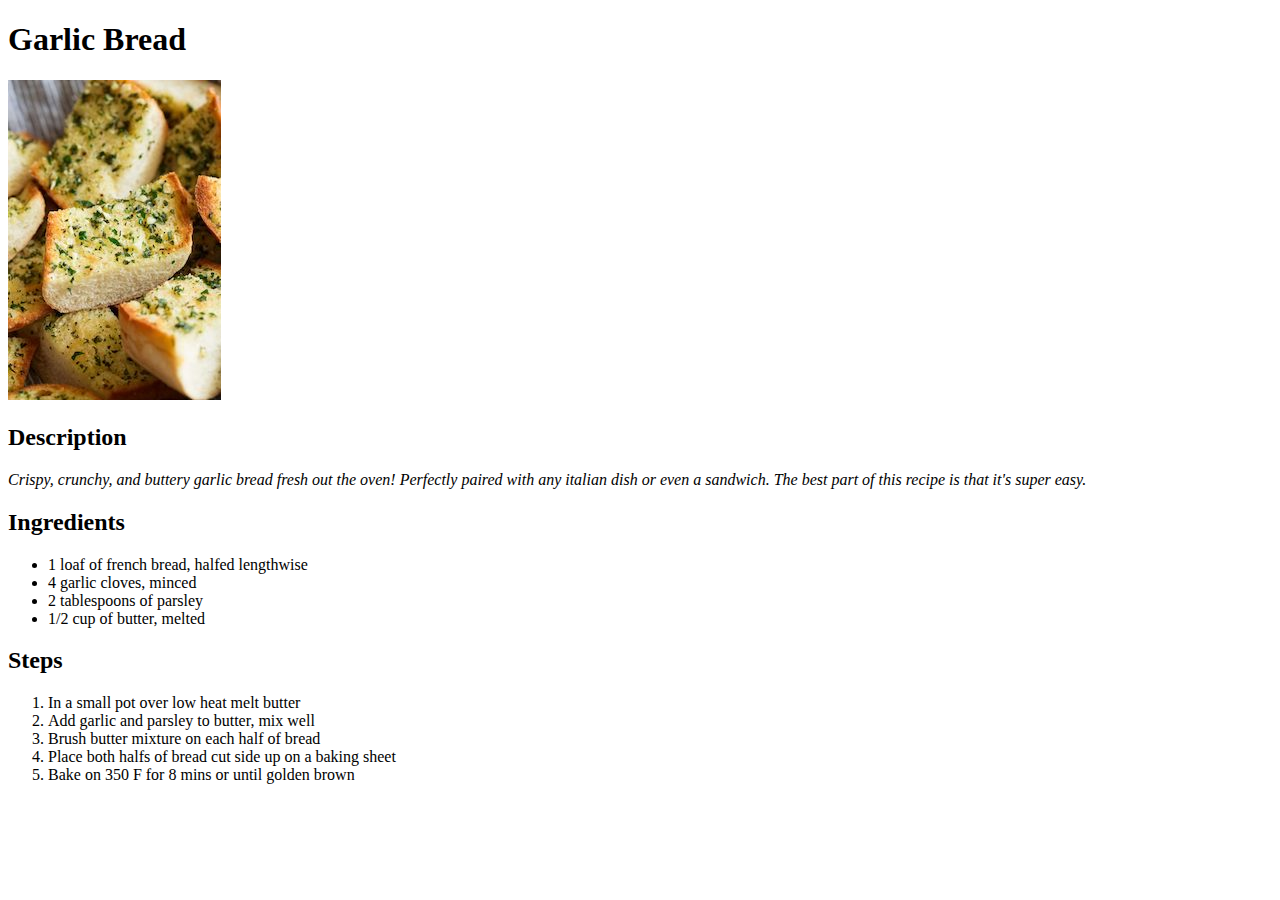
==== recipes/garlic-bread.html @ 5fb2fb68 "added a new image to the images folder added a new link to the index.html file for a new recipe crea" ====
<!DOCTYPE html>
<html lang="en">
    <head>
        <meta charset="UTF-8">
    </head>
    <body>
        <h1>Garlic Bread</h1>
        <img src="../images/garlic-bread.jpg" alt="toasted garlic bread">

        <h2>Description</h2>

        <p><em>Crispy, crunchy, and buttery garlic bread fresh out the oven!
            Perfectly paired with any italian dish or even a sandwich.
            The best part of this recipe is that it's super easy.
        </em></p>

        <h2>Ingredients</h2>
        <ul>
            <li>1 loaf of french bread, halfed lengthwise</li>
            <li>4 garlic cloves, minced</li>
            <li>2 tablespoons of parsley</li>
            <li>1/2 cup of butter, melted</li>
        </ul>

        <h2>Steps</h2>
        <ol>
        <li>In a small pot over low heat melt butter</li>
        <li>Add garlic and parsley to butter, mix well</li>
        <li>Brush butter mixture on each half of bread</li>
        <li>Place both halfs of bread cut side up on a baking sheet</li>
        <li>Bake on 350 F for 8 mins or until golden brown</li>
        </ol>
    </body>
</html>
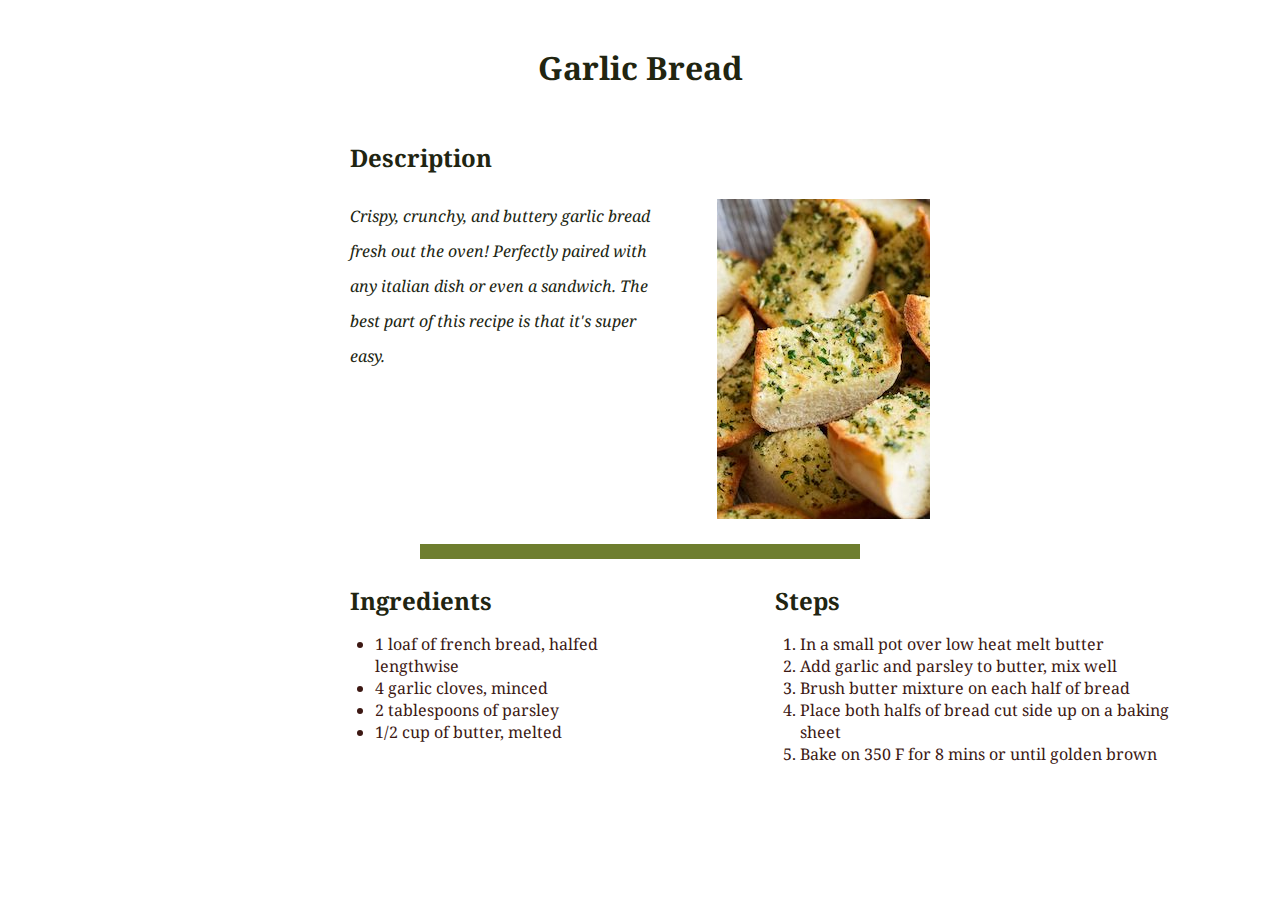
==== commit ada161a6: "Design for garlic bread page. Redesigned the garlic bread page." ====
--- a/recipes/garlic-bread.html
+++ b/recipes/garlic-bread.html
@@ -2,33 +2,63 @@
 <html lang="en">
     <head>
         <meta charset="UTF-8">
+        <link rel="preconnect" href="https://fonts.googleapis.com">
+        <link rel="preconnect" href="https://fonts.gstatic.com" crossorigin>
+        <link href="https://fonts.googleapis.com/css2?family=Noto+Serif&display=swap" rel="stylesheet">
+        <link rel="stylesheet" href="../pages.css">
     </head>
     <body>
-        <h1>Garlic Bread</h1>
-        <img src="../images/garlic-bread.jpg" alt="toasted garlic bread">
-
-        <h2>Description</h2>
-
-        <p><em>Crispy, crunchy, and buttery garlic bread fresh out the oven!
-            Perfectly paired with any italian dish or even a sandwich.
-            The best part of this recipe is that it's super easy.
-        </em></p>
-
-        <h2>Ingredients</h2>
-        <ul>
-            <li>1 loaf of french bread, halfed lengthwise</li>
-            <li>4 garlic cloves, minced</li>
-            <li>2 tablespoons of parsley</li>
-            <li>1/2 cup of butter, melted</li>
-        </ul>
-
-        <h2>Steps</h2>
-        <ol>
-        <li>In a small pot over low heat melt butter</li>
-        <li>Add garlic and parsley to butter, mix well</li>
-        <li>Brush butter mixture on each half of bread</li>
-        <li>Place both halfs of bread cut side up on a baking sheet</li>
-        <li>Bake on 350 F for 8 mins or until golden brown</li>
-        </ol>
+        <div class="headerG">
+            <h1>Garlic Bread</h1>
+        </div>
+        <div class="descriptionG">
+            <h2>Description</h2>
+        </div>
+        <div class="mainG">
+            <p><em>Crispy, crunchy, and buttery garlic bread fresh out the oven!
+                Perfectly paired with any italian dish or even a sandwich.
+                The best part of this recipe is that it's super easy.
+            </em></p>
+            <img src="../images/garlic-bread.jpg" alt="toasted garlic bread">
+        </div>
+        <div class="designG">
+            
+        </div>
+        <div class="recipeG">
+            <div class="ingredientsG">
+                <h2>Ingredients</h2>
+                <ul>
+                    <li>1 loaf of french bread, halfed lengthwise</li>
+                    <li>4 garlic cloves, minced</li>
+                    <li>2 tablespoons of parsley</li>
+                    <li>1/2 cup of butter, melted</li>
+                </ul>
+            </div>
+            <div class="stepsG">
+                <h2>Steps</h2>
+                <ol>
+                    <li>In a small pot over low heat melt butter</li>
+                    <li>Add garlic and parsley to butter, mix well</li>
+                    <li>Brush butter mixture on each half of bread</li>
+                    <li>Place both halfs of bread cut side up on a baking sheet</li>
+                    <li>Bake on 350 F for 8 mins or until golden brown</li>
+                </ol>
+            </div>
+        </div>
     </body>
 </html>
+        
+        
+
+        
+
+        
+
+        
+        
+
+        
+       
+    
+    
+
--- a/pages.css
+++ b/pages.css
@@ -0,0 +1,125 @@
+/*lasagna.html*/
+body {
+  font-family: 'Noto Serif', serif;
+  margin: 0px;
+  padding: 0px;
+}
+
+.headerL {
+  display: flex;
+  justify-content: center;
+  margin: 25px 25px 30px;
+  color: #3c1813;
+}
+
+.description {
+ margin-left: 350px;
+ font-weight: lighter;
+ color: #3c1813;
+}
+
+.main {
+  display: flex;
+  justify-content: space-between;
+  margin: 25px 350px;
+  color: #3c1813;
+}
+
+h2 {
+  margin: 0px;
+}
+
+p {
+  margin: 0px;
+  width: 25vw;
+  line-height: 35px ;
+}
+
+.design {
+  background-color: #ee4a34;
+  margin: 20px 420px;
+  height: 15px;
+}
+
+.recipe {
+  display: flex;
+  justify-content: space-between;
+  margin-top: 25px;
+  margin-bottom: 25px;
+  margin-left: 350px;
+  margin-right: 345px;
+  gap: 100px;
+}
+
+ul,
+ol{
+ padding-left: 0px;
+ margin-left: 25px;
+ color: #3c1813;
+}
+
+ul{
+  width: 300px;
+}
+
+ol{
+  width: 400px;
+}
+
+.ingredients {
+  color: #3c1813;
+}
+
+.steps {
+  color: #3c1813;
+}
+/*garlic-bread.html*/
+body {
+  font-family: 'Noto Serif', serif;
+  margin: 0px;
+  padding: 0px;
+}
+
+.headerG {
+  display: flex;
+  justify-content: center;
+  margin: 25px 25px 30px;
+  color: #212511;
+}
+
+.descriptionG {
+  margin-left: 350px;
+  font-weight: lighter;
+  color: #212511;
+ }
+
+ .mainG {
+  display: flex;
+  justify-content: space-between;
+  margin: 25px 350px;
+  color: #212511;
+}
+
+.designG {
+  background-color: #6e7e2f;
+  margin: 20px 420px;
+  height: 15px;
+}
+
+.recipeG {
+  display: flex;
+  justify-content: space-between;
+  margin-top: 25px;
+  margin-bottom: 25px;
+  margin-left: 350px;
+  margin-right: 345px;
+  gap: 100px;
+}
+
+.ingredientsG {
+  color: #212511;
+}
+
+.stepsG {
+  color: #212511;
+}